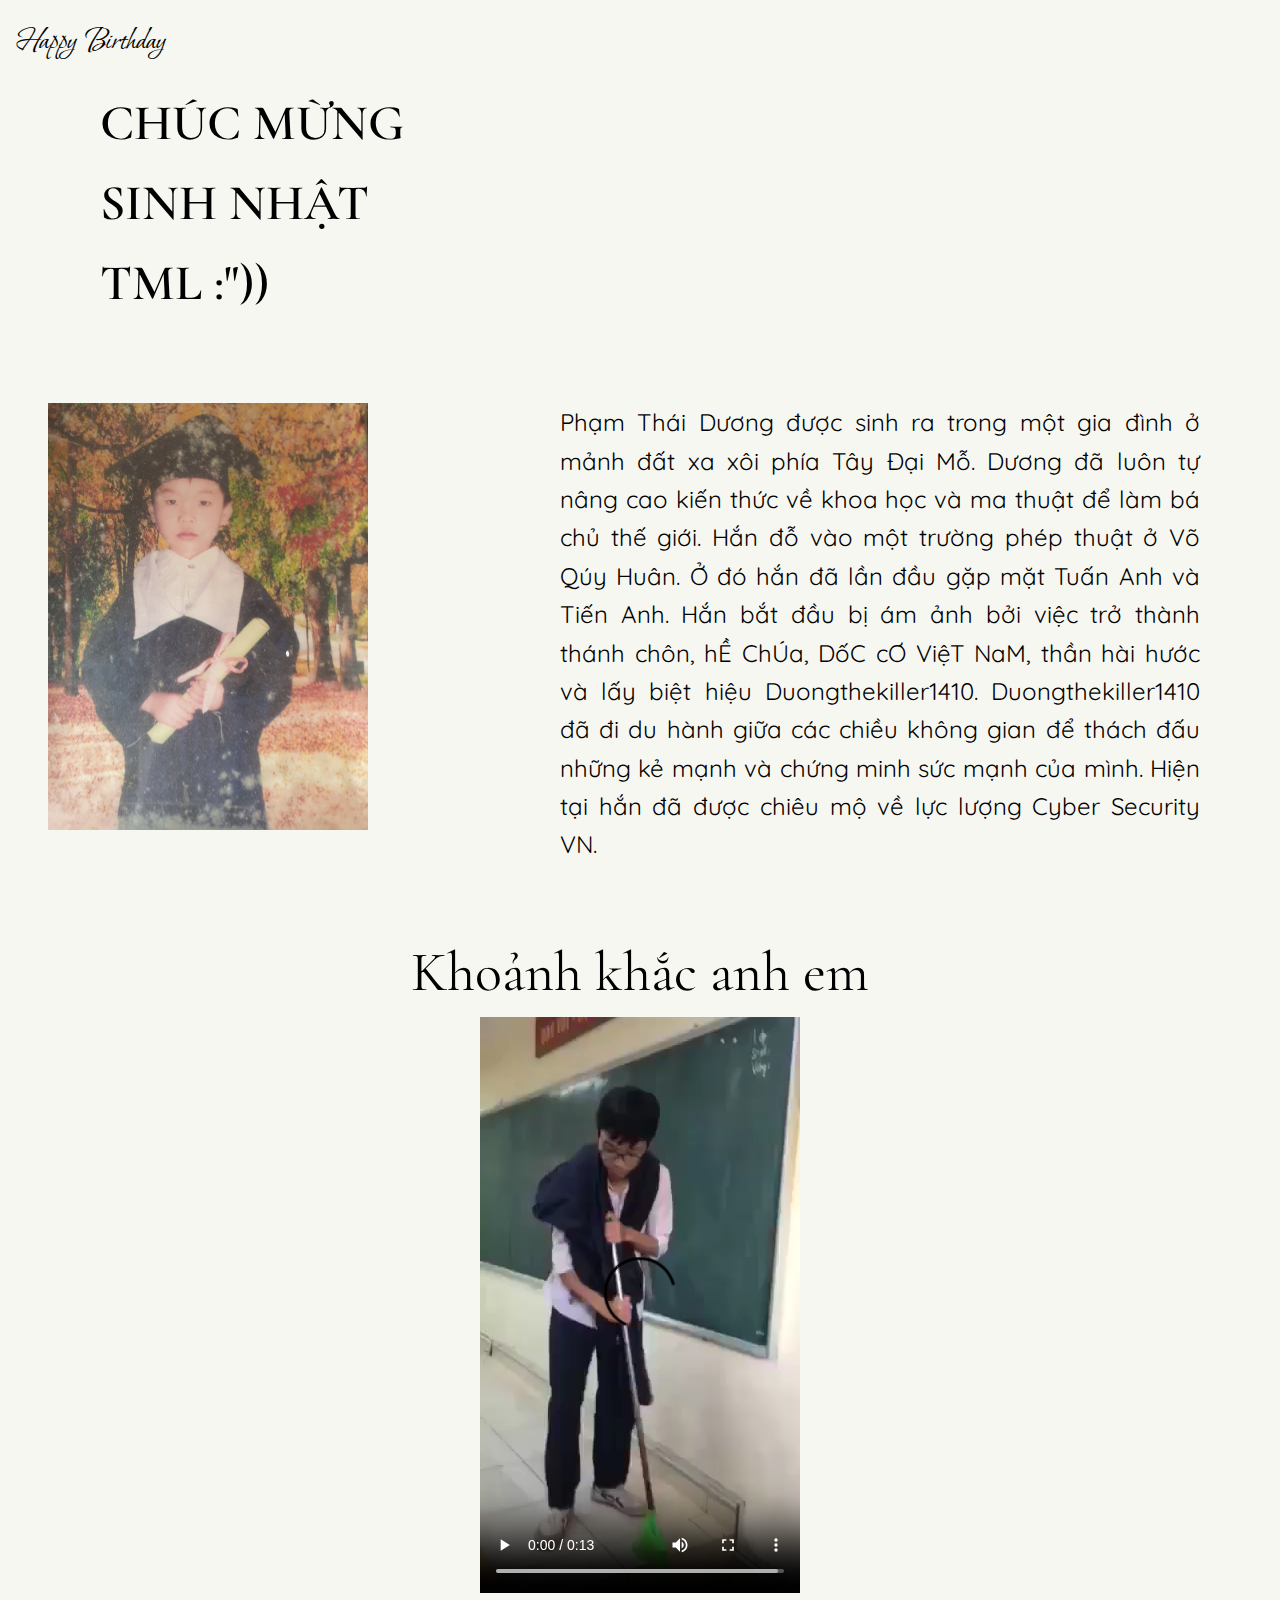
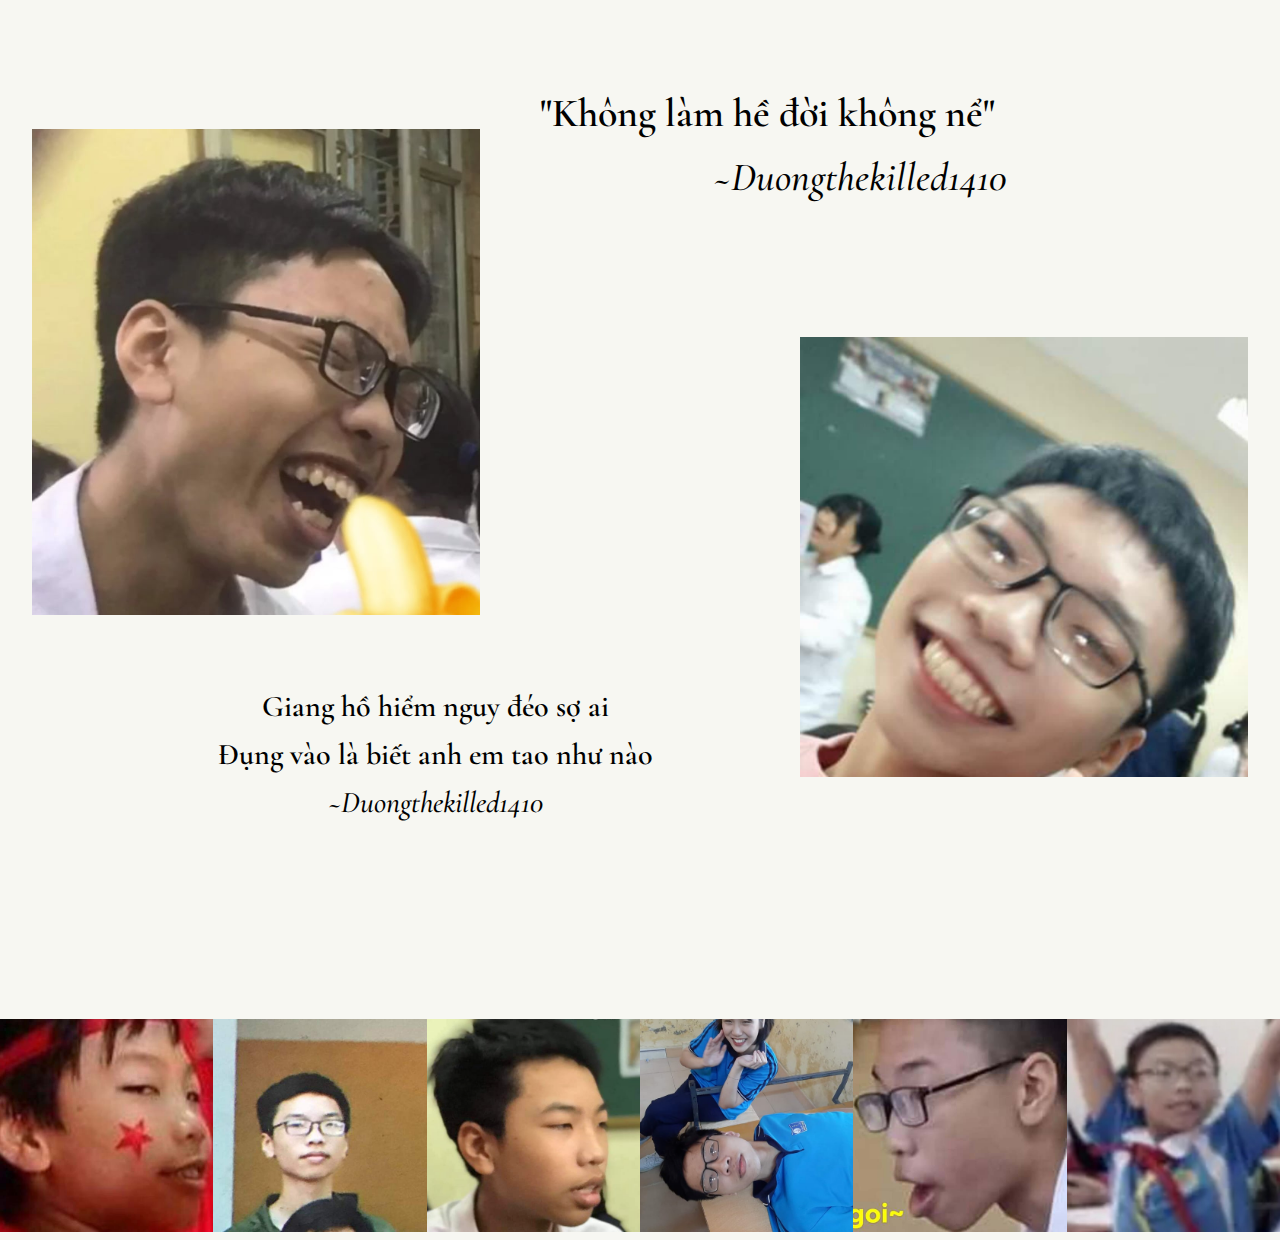
==== web_hpbd/index.html @ 8ec3a6df "first commit" ====
<!DOCTYPE html>
<html lang="en">
<head>
    <meta charset="UTF-8">
    <meta http-equiv="X-UA-Compatible" content="IE=edge">
    <meta name="viewport" content="width=device-width, initial-scale=1.0">
    <link rel="stylesheet" href="style.css">

    <link rel="preconnect" href="https://fonts.googleapis.com">
    <link rel="preconnect" href="https://fonts.gstatic.com" crossorigin>
    <link href="https://fonts.googleapis.com/css2?family=Bonheur+Royale&display=swap" rel="stylesheet">
    
    <link rel="preconnect" href="https://fonts.googleapis.com">
    <link rel="preconnect" href="https://fonts.gstatic.com" crossorigin>
    <link href="https://fonts.googleapis.com/css2?family=Bonheur+Royale&family=Cormorant+Garamond:ital@1&display=swap" rel="stylesheet">

    <link rel="preconnect" href="https://fonts.googleapis.com">
    <link rel="preconnect" href="https://fonts.gstatic.com" crossorigin>
    <link href="https://fonts.googleapis.com/css2?family=Quicksand:wght@300&display=swap" rel="stylesheet">

    <title>Document</title>
</head>
<body>
    <div id="main">
        <header id="header">
            <div class="header-text">
                Happy Birthday
            </div>
        </header>

        <div id="content">
            <div class="intro">
                <div class="intro-header">
                    <p class="intro-header-text">CHÚC MỪNG </p>
                    <p class="intro-header-text">SINH NHẬT</p>
                    <p class="intro-header-text">TML :"))</p>
                </div>

                <div class="intro-content">
                    <div class="intro-img"><img src="./assets/img/Dương/z2790984834372_8e3fde1353d6649760b3177908744bd9.jpg" alt=""></div>
                    <div class="intro-paragraph">
                        <p>Phạm Thái Dương được sinh ra trong một gia đình ở mảnh đất xa xôi phía Tây Đại Mỗ. Dương đã luôn tự nâng cao kiến thức về khoa học và ma thuật để làm bá chủ thế giới. Hắn đỗ vào một trường phép thuật ở Võ Qúy Huân. Ở đó hắn đã lần đầu gặp mặt Tuấn Anh và Tiến Anh. Hắn bắt đầu bị ám ảnh bởi việc trở thành thánh chôn, hỀ ChÚa, DốC cƠ ViệT NaM, thần hài hước và lấy biệt hiệu Duongthekiller1410. Duongthekiller1410 đã đi du hành giữa các chiều không gian  để thách đấu những kẻ mạnh và chứng minh sức mạnh của mình. Hiện tại hắn đã được chiêu mộ về lực lượng Cyber Security VN.</p>
                    </div>
                </div>
            </div>

            <div class="video">
                <div class="previd-text">Khoảnh khắc anh em</div>
                <div class="detail-video">
                    <video controls>
                        <source src="./assets/vid/6753554359510672178.mp4" type="video/mp4">
                    </video>
                </div>
            </div>

            <div class="gallery">
                <div class="pict1">
                    <img src="./assets/img/Dương/234466338_318847266697133_5915958123195864002_n.jpg" alt="">
                </div>
                
                <div class="text-1">
                    <p>"Không làm hề đời không nể"</p>
                    <p class="quote">~Duongthekilled1410</p>
                </div>
                
                <div class="pict2">
                    <img src="./assets/img/Dương/217400899_527472408306298_8831580296923560071_n.png" alt="">
                </div>

                <div class="text-2">
                    <p style="text-align: center;">Giang hồ hiểm nguy đéo sợ ai</p>
                    <p style="text-align: center;">Đụng vào là biết anh em tao như nào</p>
                    <p class="quote">~Duongthekilled1410</p>
                </div>
            </div>

            <div class="img-list">
                <img class="pict" src="./assets/img/Dương/1.jpg" alt=""><!--
                --><img class="pict" src="./assets/img/Dương/2.jpg" alt=""><!--
                --><img class="pict" src="./assets/img/Dương/3.png" alt=""><!--
                --><img class="pict" src="./assets/img/Dương/4.png" alt=""><!--
                --><img class="pict" src="./assets/img/Dương/5.jpg" alt=""><!--
                --><img class="pict" src="./assets/img/Dương/6.jpg" alt="">
            </div>
        </div>

        <footer id="footer">
            
        </footer>
    </div>
</body>
</html>
---- web_hpbd/style.css ----
* {
    margin: 0;
    border: 0;
    padding: 0;
    box-sizing: border-box;
    line-height: 1.6;
    background-color: #F7F7F2;
}

header#header {
    font-family: 'Bonheur Royale', cursive;
    font-size: 32px;
    padding: 0.5em 0.5em;
    font-weight: 555;
}

.intro-header .intro-header-text {
    font-family: 'Bonheur Royale', cursive;
    font-family: 'Cormorant Garamond', serif;
    font-size: 50px;
    font-weight: 600;
    margin-left: 2em;
}

div.intro-img {
    display: inline-block;
    width: 25%;
    margin-left: 3em;
    float: left;
}

.intro-content {
    margin-top: 5em;
    overflow: hidden;
}

.intro-paragraph {
    width: 50%;
    font-size: 24px;
    text-align: justify;
    display: inline-block;
    font-family: 'Quicksand', sans-serif;
    float: left;
    margin-left: 8em;
}

.video {
    margin-top: 4em;
    text-align: center;
}

.previd-text {
    font-family: 'Bonheur Royale', cursive;
    font-family: 'Cormorant Garamond', serif;
    font-size: 56px;
}

#footer {
    
}

.gallery {
    overflow: hidden;
}

.gallery .pict1 {
    width: 35%;
    margin-top: 8em;
    float: left;
    margin-left: 2em;
}

.gallery .pict1 img,
.gallery .pict2 img, 
.intro-img img {
    width: 100%;
}

.text-1 {
    font-family: 'Bonheur Royale', cursive;
    font-family: 'Cormorant Garamond', serif;
    font-size: 40px;
    width: 50%;
    text-align: justify;
    float: left;
    margin-top: 2em;
    margin-left: 1.5em;
    font-weight: 600;
}

.quote {
    font-style: italic;
    font-weight: 500;
    font-style: 28px;
    text-align: center;
}

.gallery .pict2 {
    width: 35%;
    margin-top: 8em;
    float: right;
    margin-right: 2em;
}

.text-2 {
    font-family: 'Bonheur Royale', cursive;
    font-family: 'Cormorant Garamond', serif;
    font-size: 30px;
    width: 50%;
    text-align: justify;
    float: right;
    margin-top: 2em;
    margin-right: 1.5em;
    font-weight: 600;
}

.img-list {
    width: 100%;
    margin-top: 12em;
    overflow: hidden;    
}

.img-list img {
    width: calc(100%/6);
}
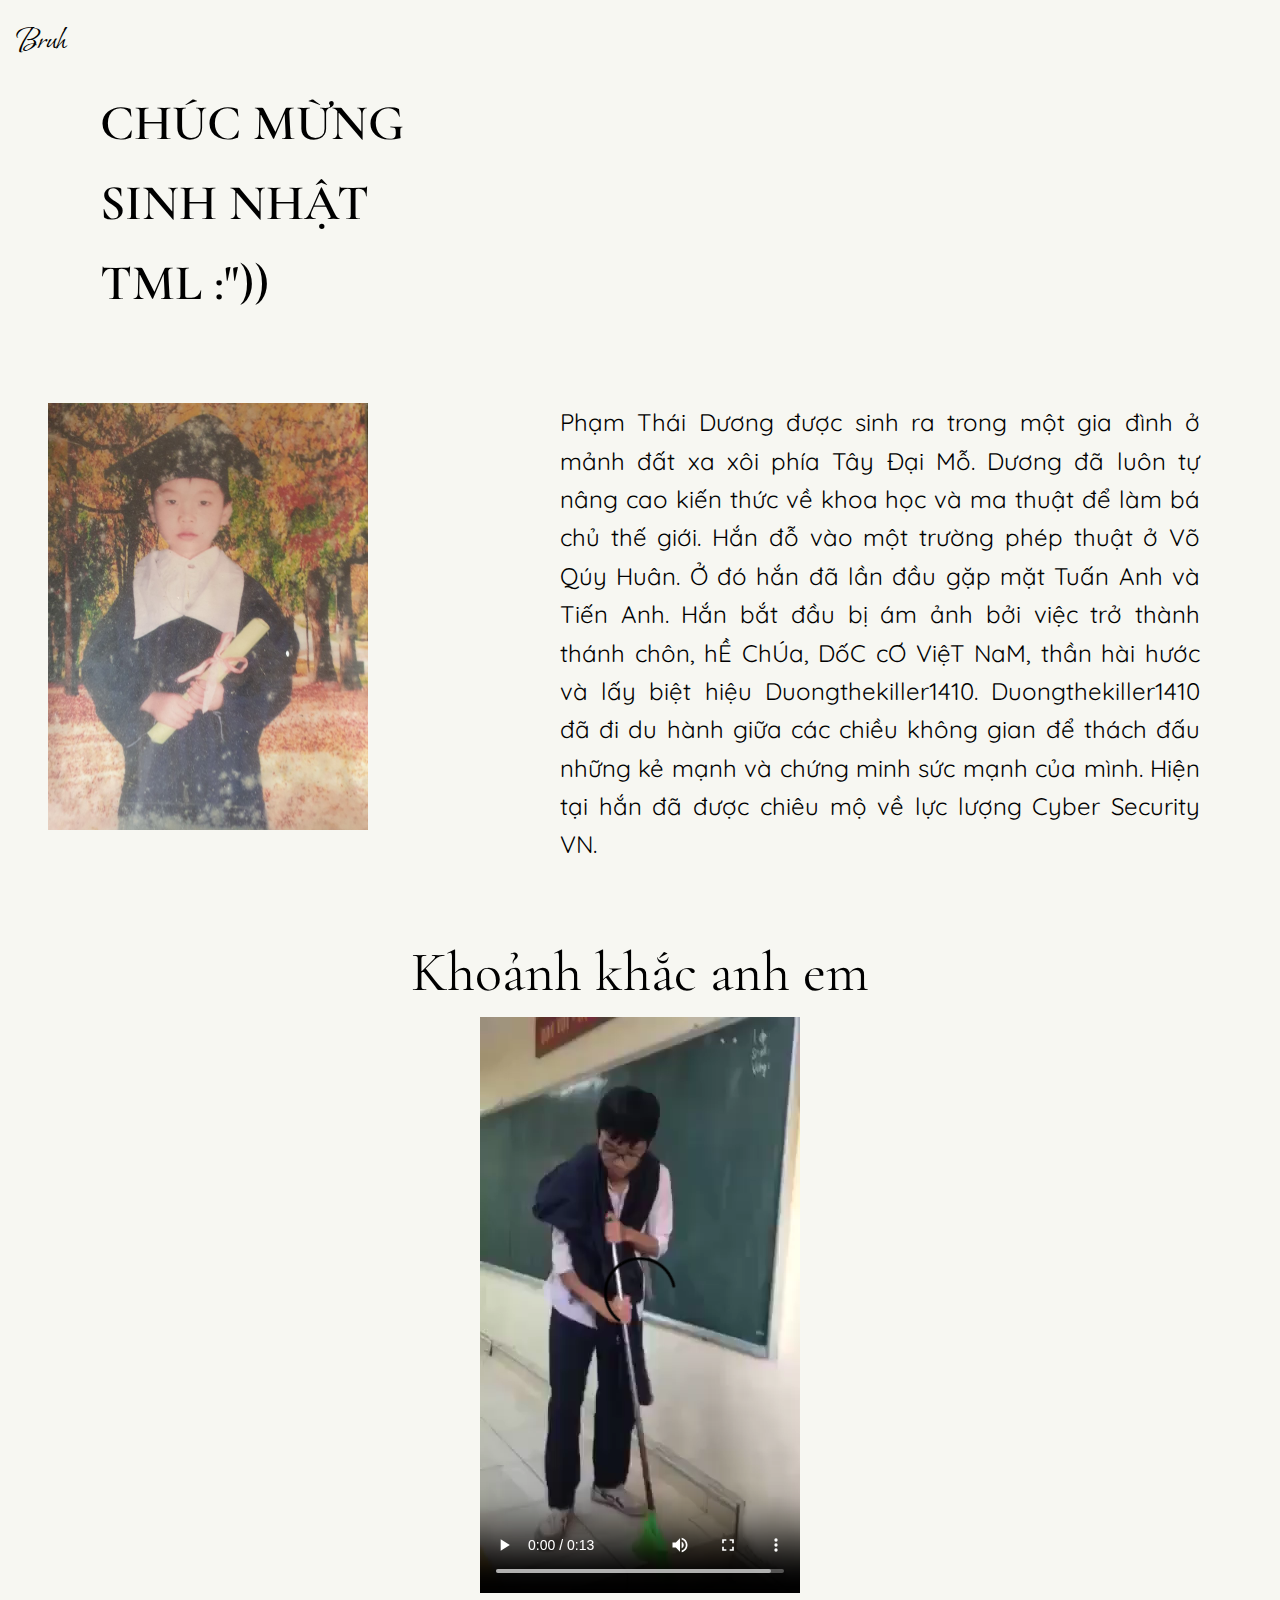
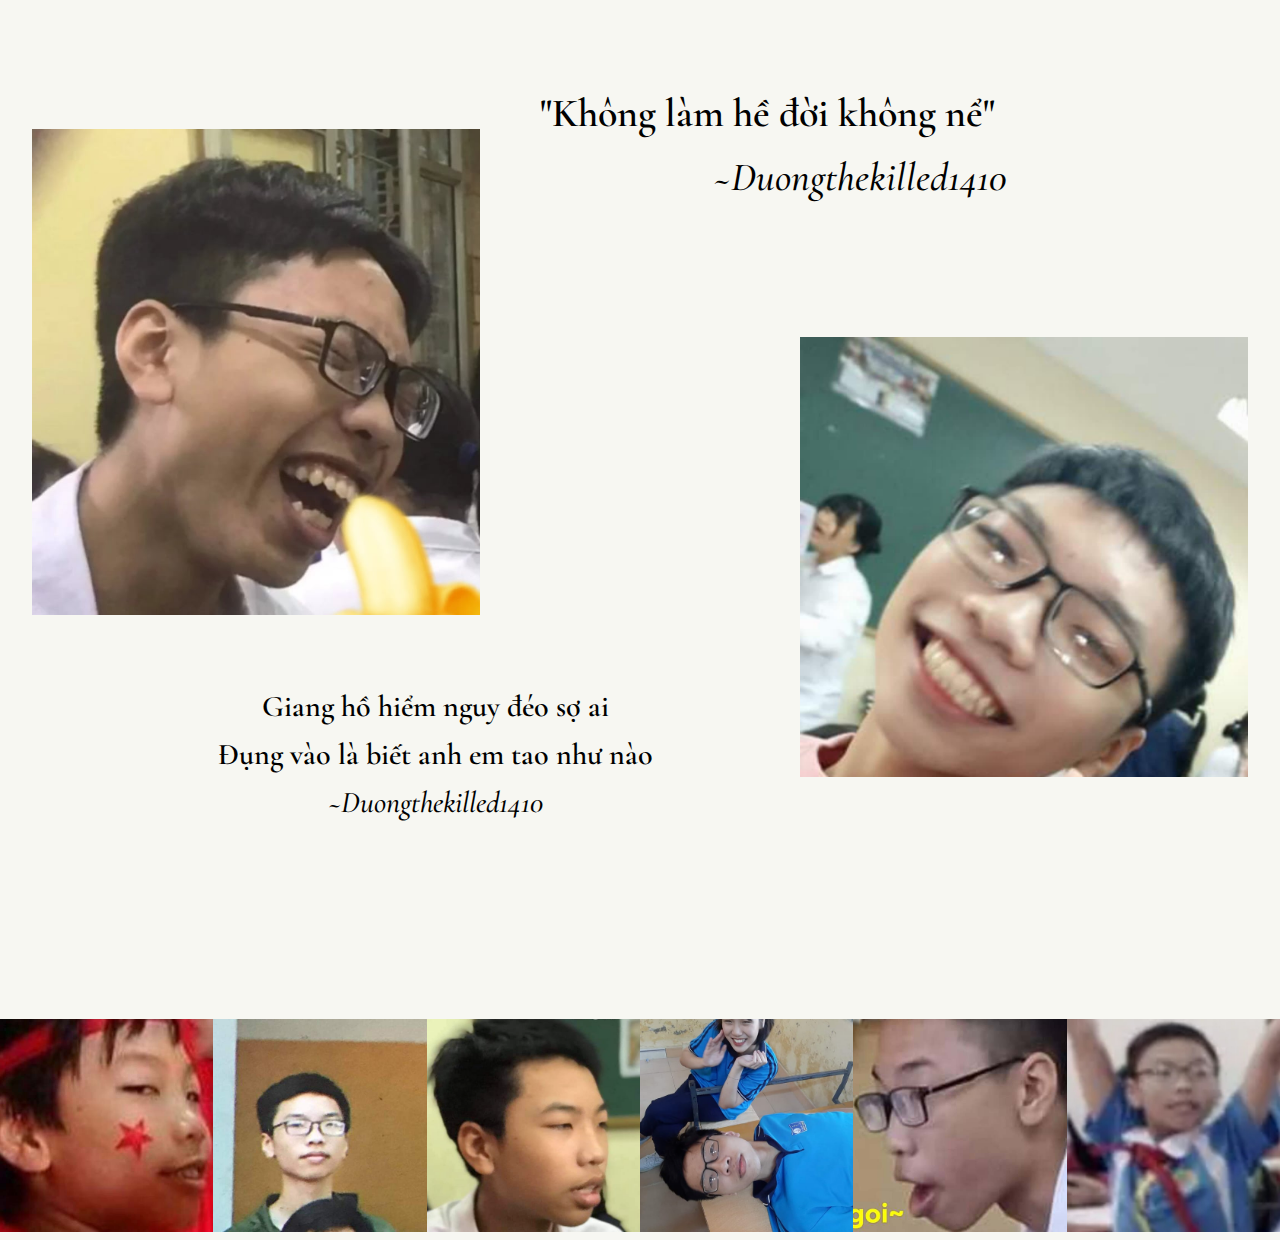
==== commit 8672276c: "Test" ====
--- a/web_hpbd/index.html
+++ b/web_hpbd/index.html
@@ -24,7 +24,7 @@
     <div id="main">
         <header id="header">
             <div class="header-text">
-                Happy Birthday
+                Bruh
             </div>
         </header>
 
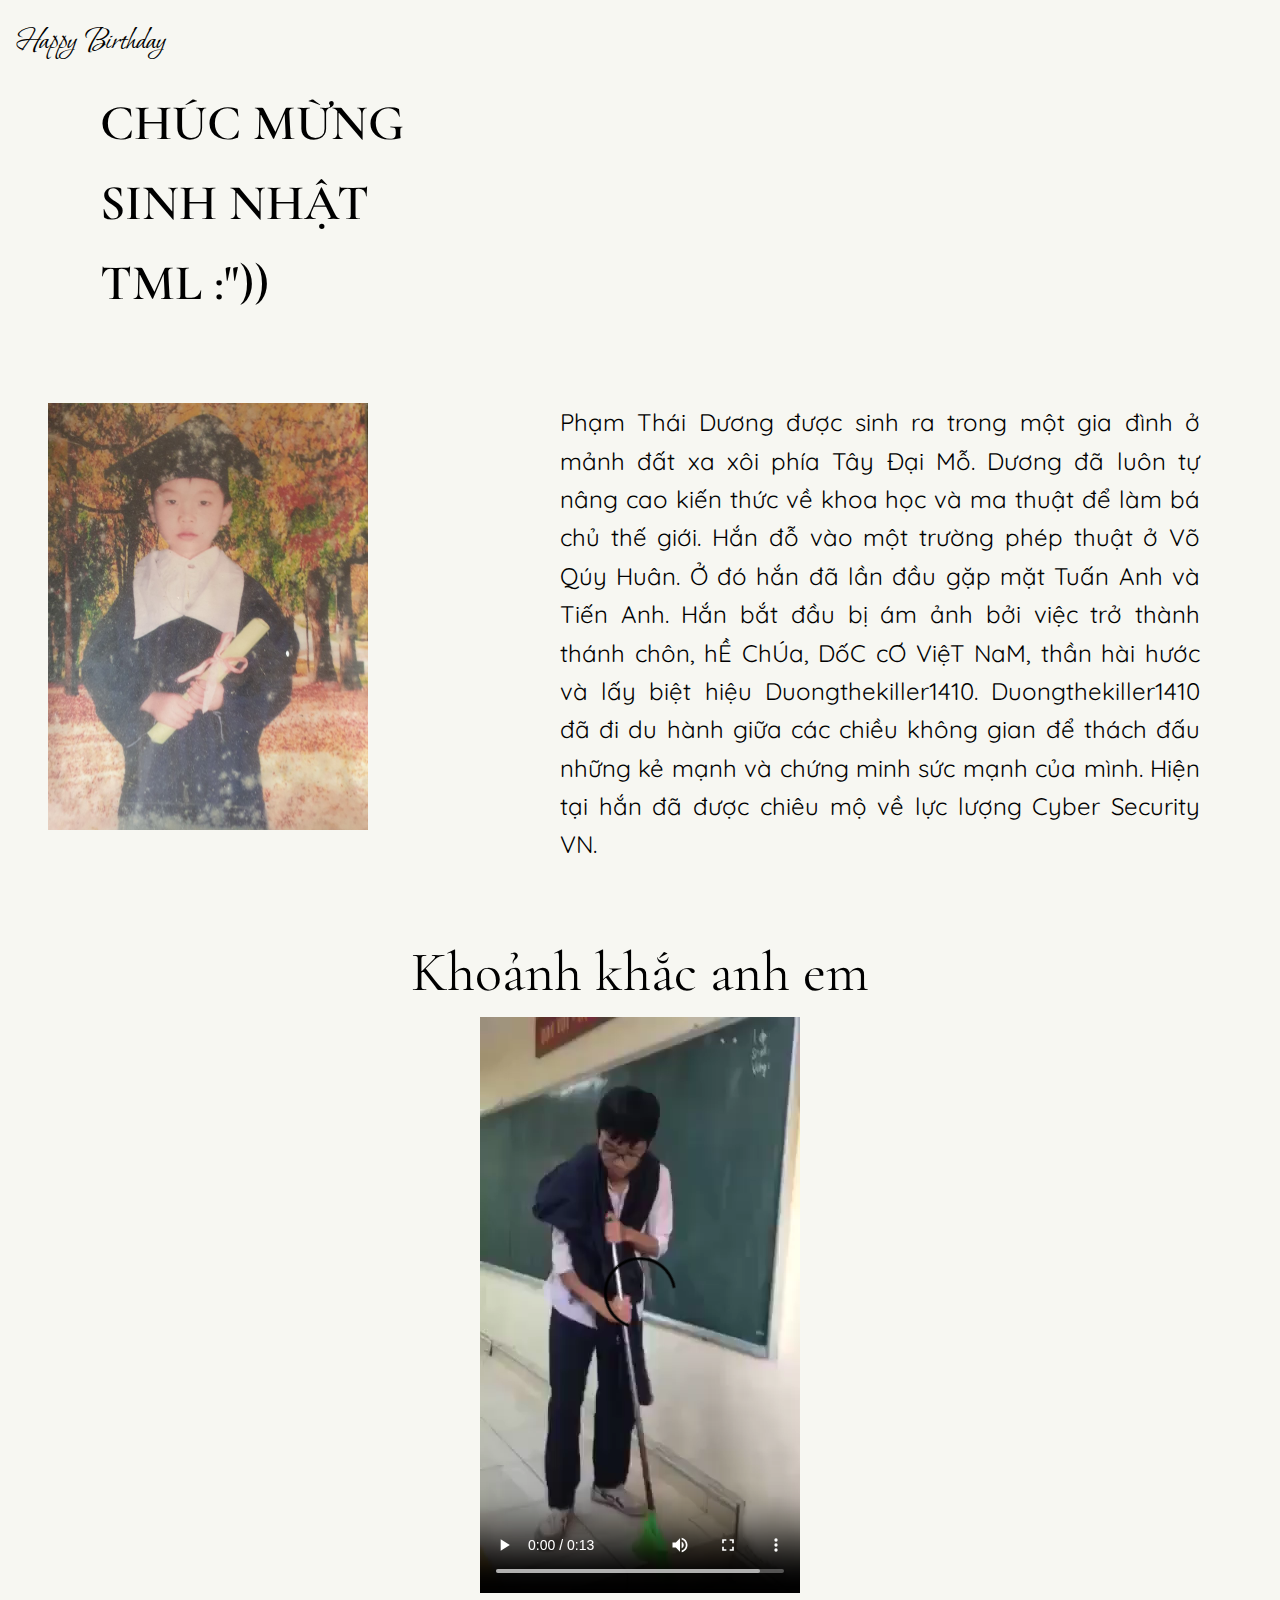
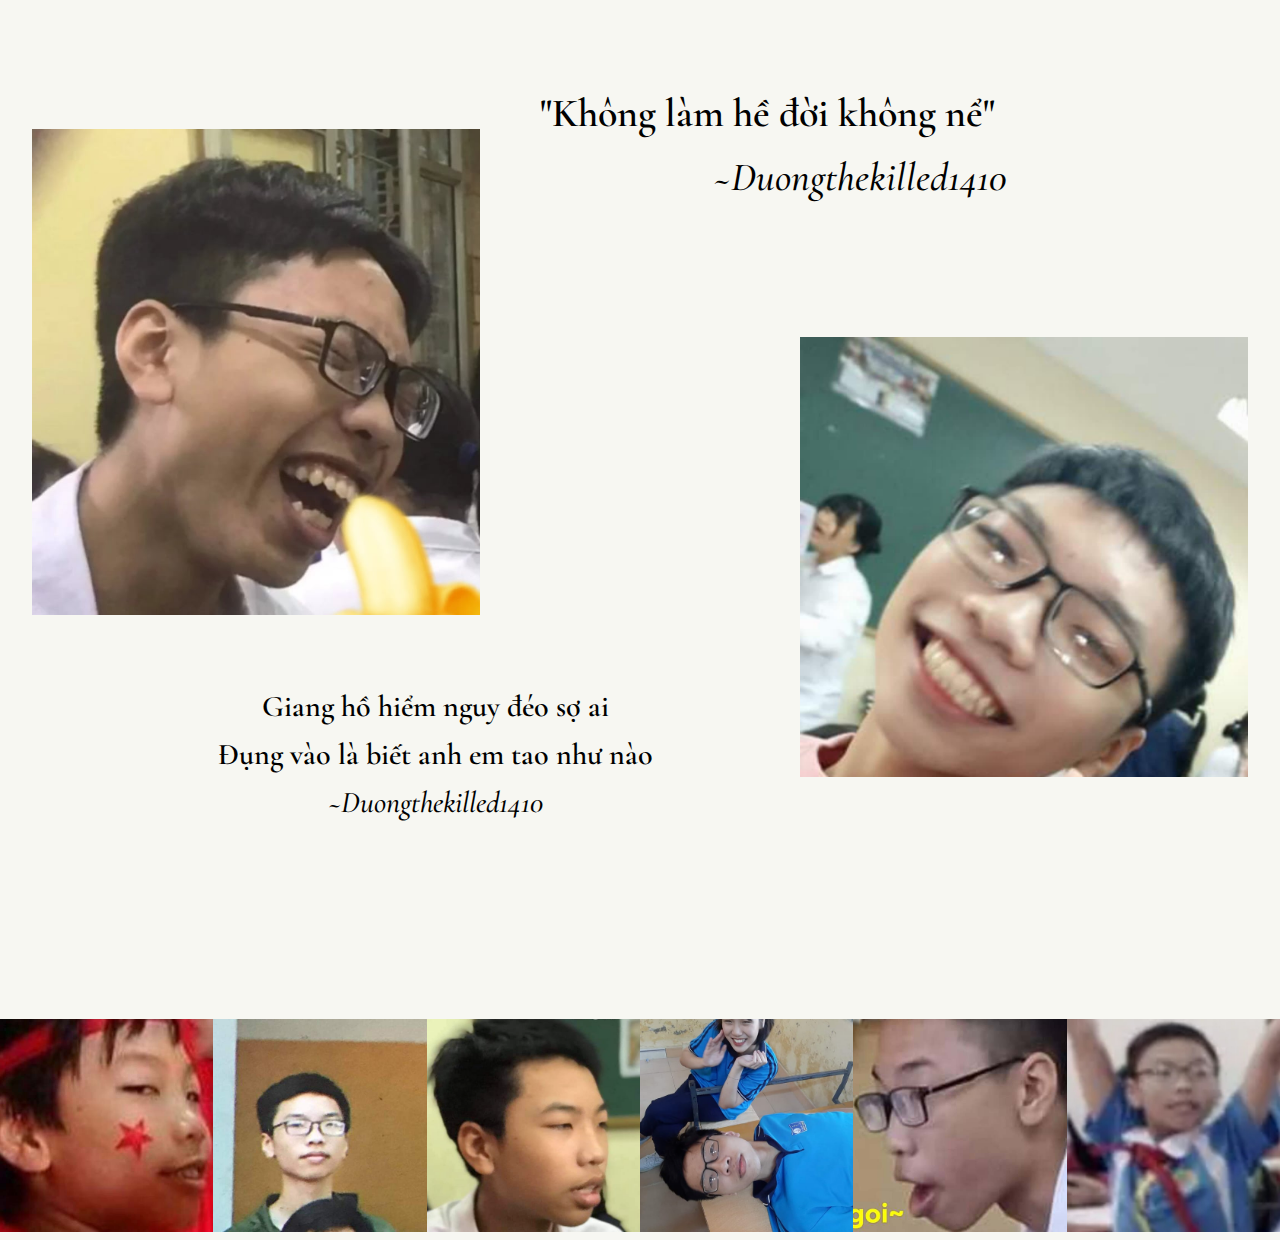
==== commit 96bf203b: "Change favicon" ====
--- a/web_hpbd/index.html
+++ b/web_hpbd/index.html
@@ -18,13 +18,15 @@
     <link rel="preconnect" href="https://fonts.gstatic.com" crossorigin>
     <link href="https://fonts.googleapis.com/css2?family=Quicksand:wght@300&display=swap" rel="stylesheet">
 
-    <title>Document</title>
+    <link rel="icon" href="https://www.freepnglogos.com/uploads/cake-png/cake-png-transparent-cake-images-pluspng-21.png">
+
+    <title>Bruh</title>
 </head>
 <body>
     <div id="main">
         <header id="header">
             <div class="header-text">
-                Bruh
+                Happy Birthday
             </div>
         </header>
 
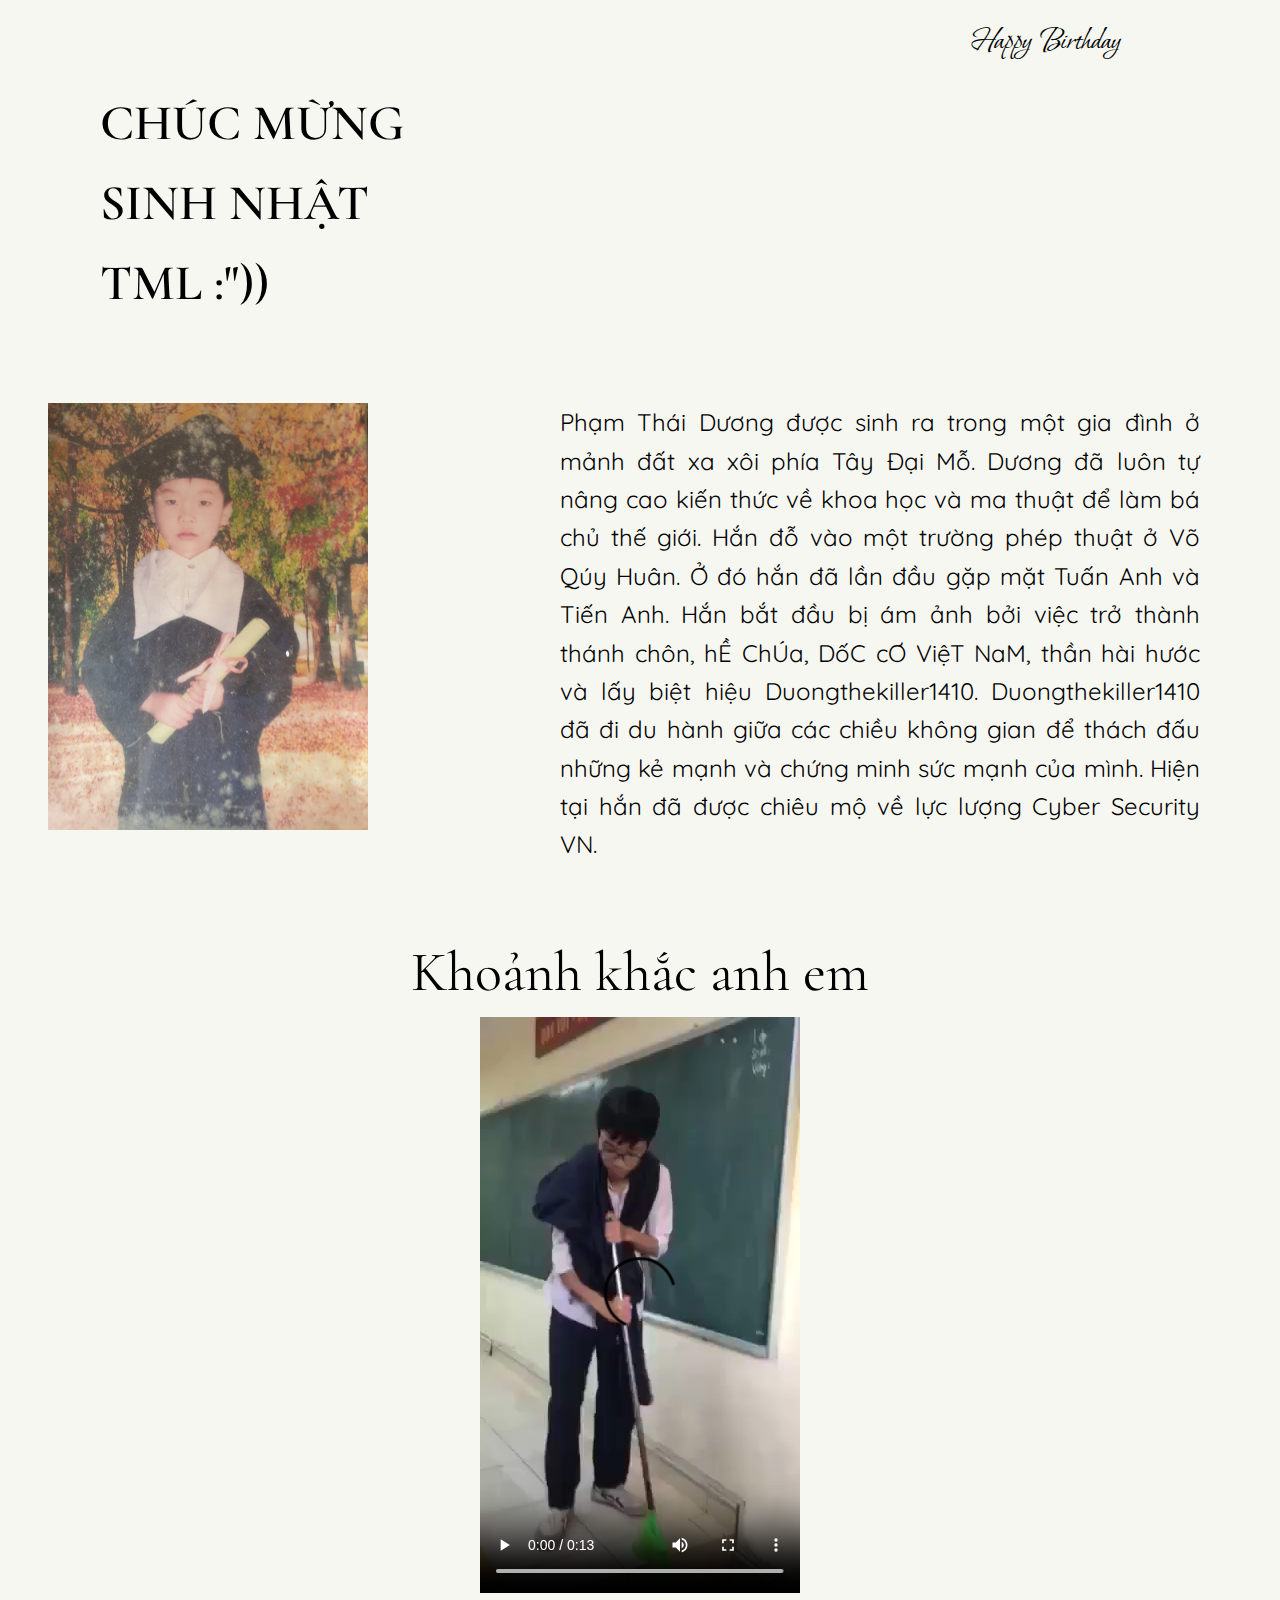
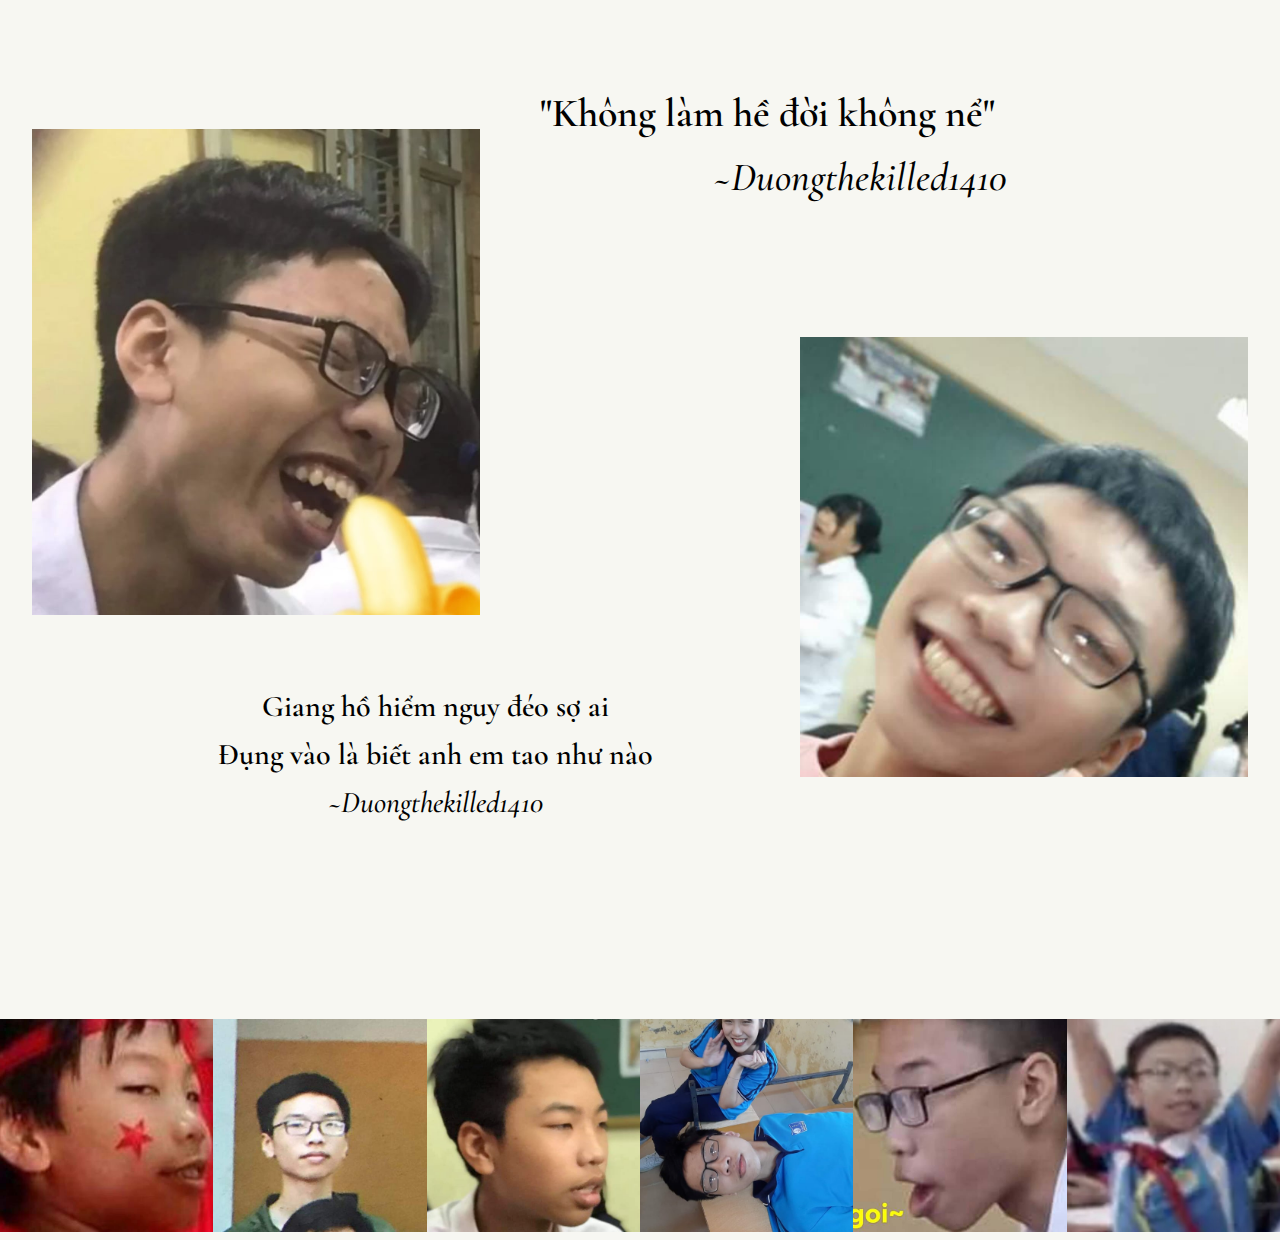
==== commit b7b74da6: "Change header" ====
--- a/web_hpbd/index.html
+++ b/web_hpbd/index.html
@@ -36,6 +36,7 @@
                     <p class="intro-header-text">CHÚC MỪNG </p>
                     <p class="intro-header-text">SINH NHẬT</p>
                     <p class="intro-header-text">TML :"))</p>
+                    <img src="https://pnglux.com/wp-content/uploads/2021/02/1612437442_Cake-PNG-image-High-Quality-Image.png" alt="" class="cake">
                 </div>
 
                 <div class="intro-content">
--- a/web_hpbd/style.css
+++ b/web_hpbd/style.css
@@ -12,6 +12,8 @@
     font-size: 32px;
     padding: 0.5em 0.5em;
     font-weight: 555;
+    text-align: right;
+    transform: translateX(-4.5em);
 }
 
 .intro-header .intro-header-text {
@@ -20,6 +22,7 @@
     font-size: 50px;
     font-weight: 600;
     margin-left: 2em;
+    position: relative;
 }
 
 div.intro-img {
@@ -122,4 +125,12 @@
 
 .img-list img {
     width: calc(100%/6);
+}
+
+.cake {
+    position: absolute;
+    top: 4em;
+    right: 3em;
+    width: 30%;
+    float: right;
 }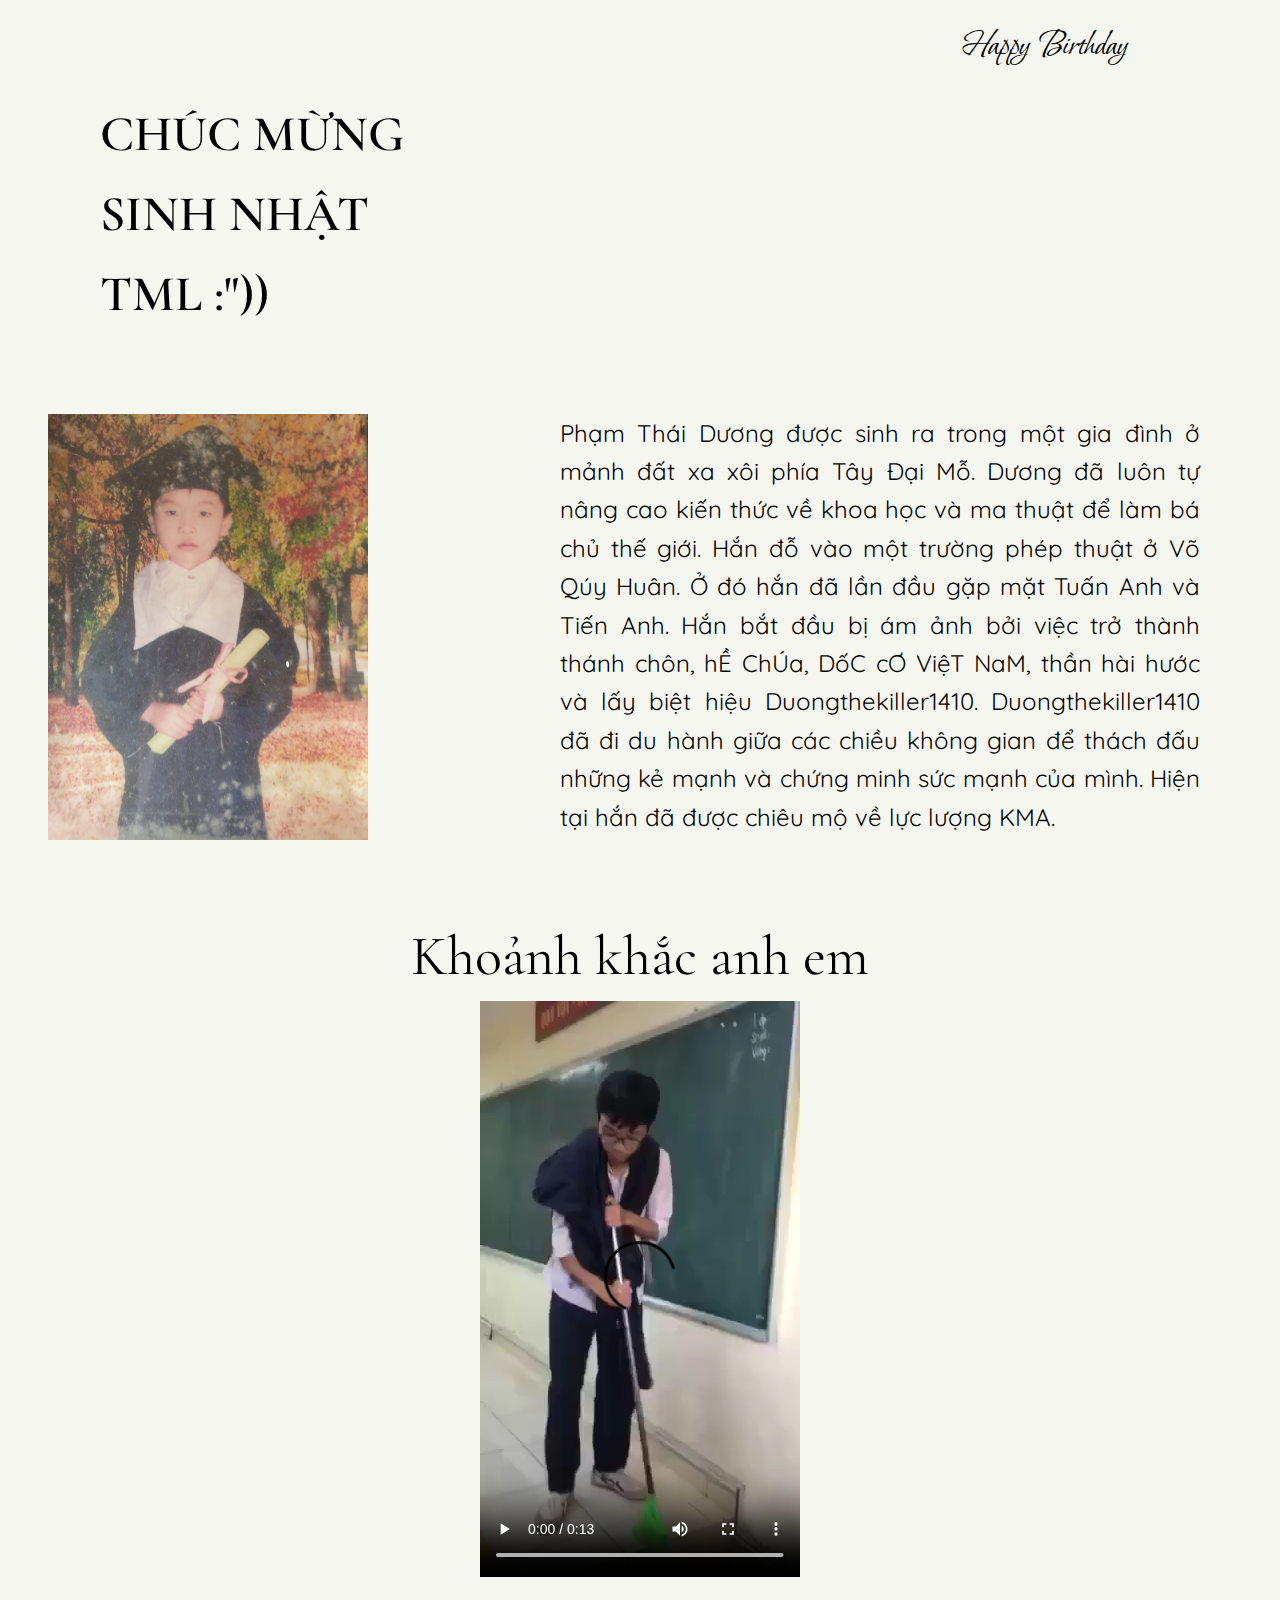
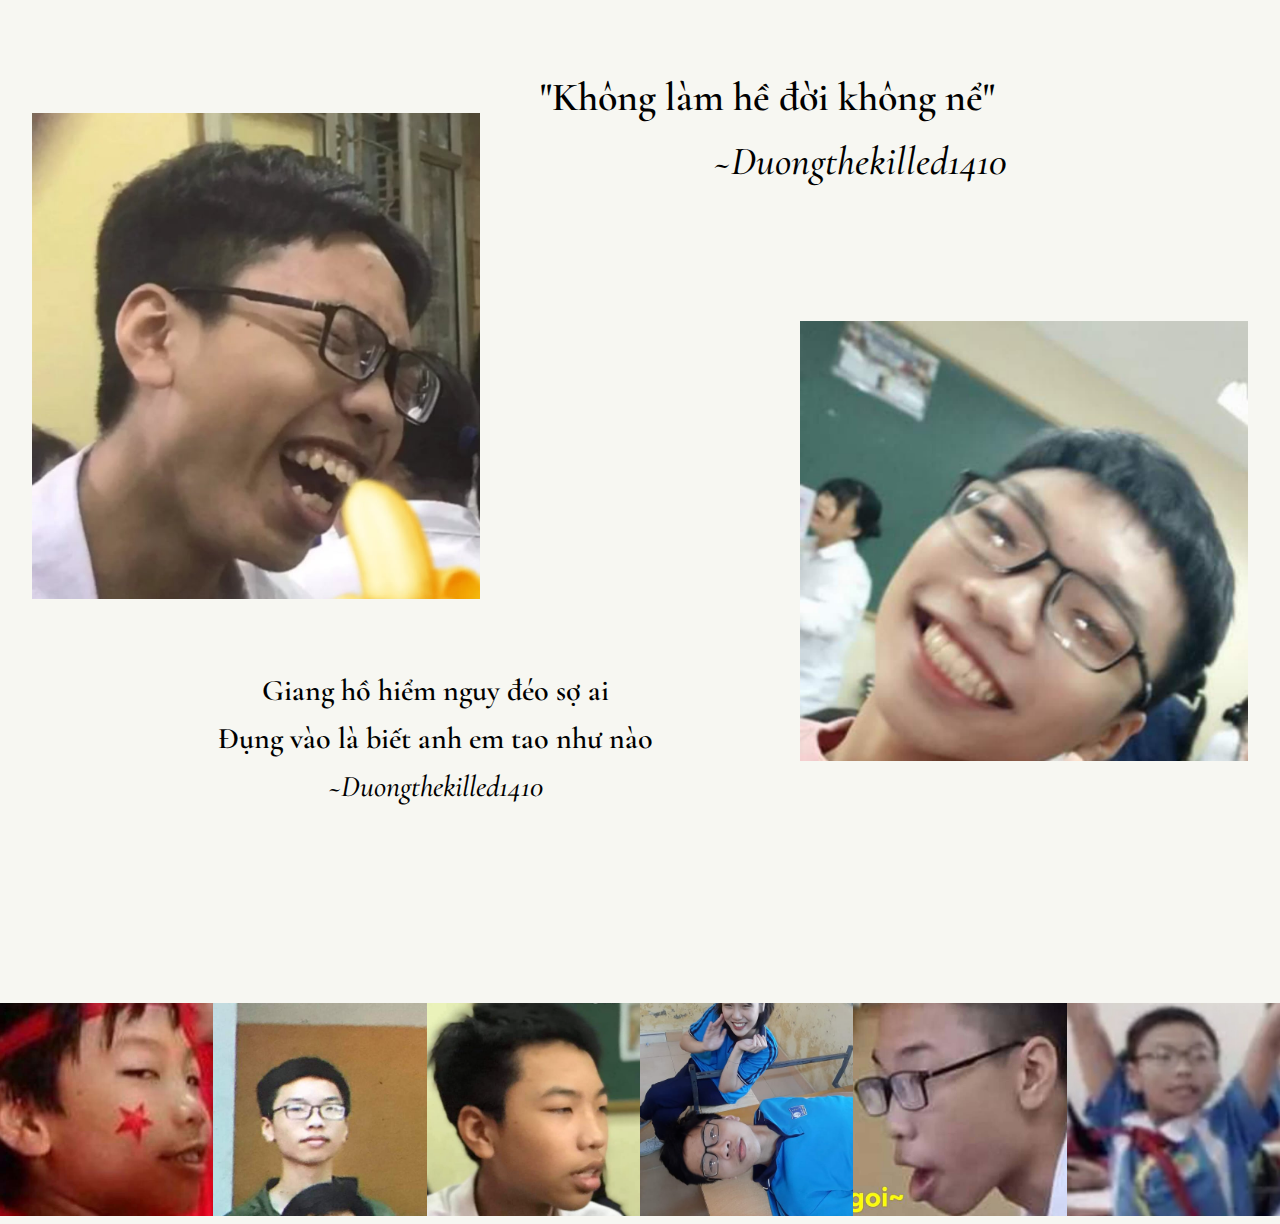
==== commit 21bca273: "Last change?" ====
--- a/web_hpbd/index.html
+++ b/web_hpbd/index.html
@@ -42,7 +42,7 @@
                 <div class="intro-content">
                     <div class="intro-img"><img src="./assets/img/Dương/z2790984834372_8e3fde1353d6649760b3177908744bd9.jpg" alt=""></div>
                     <div class="intro-paragraph">
-                        <p>Phạm Thái Dương được sinh ra trong một gia đình ở mảnh đất xa xôi phía Tây Đại Mỗ. Dương đã luôn tự nâng cao kiến thức về khoa học và ma thuật để làm bá chủ thế giới. Hắn đỗ vào một trường phép thuật ở Võ Qúy Huân. Ở đó hắn đã lần đầu gặp mặt Tuấn Anh và Tiến Anh. Hắn bắt đầu bị ám ảnh bởi việc trở thành thánh chôn, hỀ ChÚa, DốC cƠ ViệT NaM, thần hài hước và lấy biệt hiệu Duongthekiller1410. Duongthekiller1410 đã đi du hành giữa các chiều không gian  để thách đấu những kẻ mạnh và chứng minh sức mạnh của mình. Hiện tại hắn đã được chiêu mộ về lực lượng Cyber Security VN.</p>
+                        <p>Phạm Thái Dương được sinh ra trong một gia đình ở mảnh đất xa xôi phía Tây Đại Mỗ. Dương đã luôn tự nâng cao kiến thức về khoa học và ma thuật để làm bá chủ thế giới. Hắn đỗ vào một trường phép thuật ở Võ Qúy Huân. Ở đó hắn đã lần đầu gặp mặt Tuấn Anh và Tiến Anh. Hắn bắt đầu bị ám ảnh bởi việc trở thành thánh chôn, hỀ ChÚa, DốC cƠ ViệT NaM, thần hài hước và lấy biệt hiệu Duongthekiller1410. Duongthekiller1410 đã đi du hành giữa các chiều không gian  để thách đấu những kẻ mạnh và chứng minh sức mạnh của mình. Hiện tại hắn đã được chiêu mộ về lực lượng KMA.</p>
                     </div>
                 </div>
             </div>
--- a/web_hpbd/style.css
+++ b/web_hpbd/style.css
@@ -9,11 +9,11 @@
 
 header#header {
     font-family: 'Bonheur Royale', cursive;
-    font-size: 32px;
+    font-size: 36px;
     padding: 0.5em 0.5em;
     font-weight: 555;
     text-align: right;
-    transform: translateX(-4.5em);
+    margin-right: 3.75em;
 }
 
 .intro-header .intro-header-text {
@@ -129,7 +129,7 @@
 
 .cake {
     position: absolute;
-    top: 4em;
+    top: 4.5em;
     right: 3em;
     width: 30%;
     float: right;
